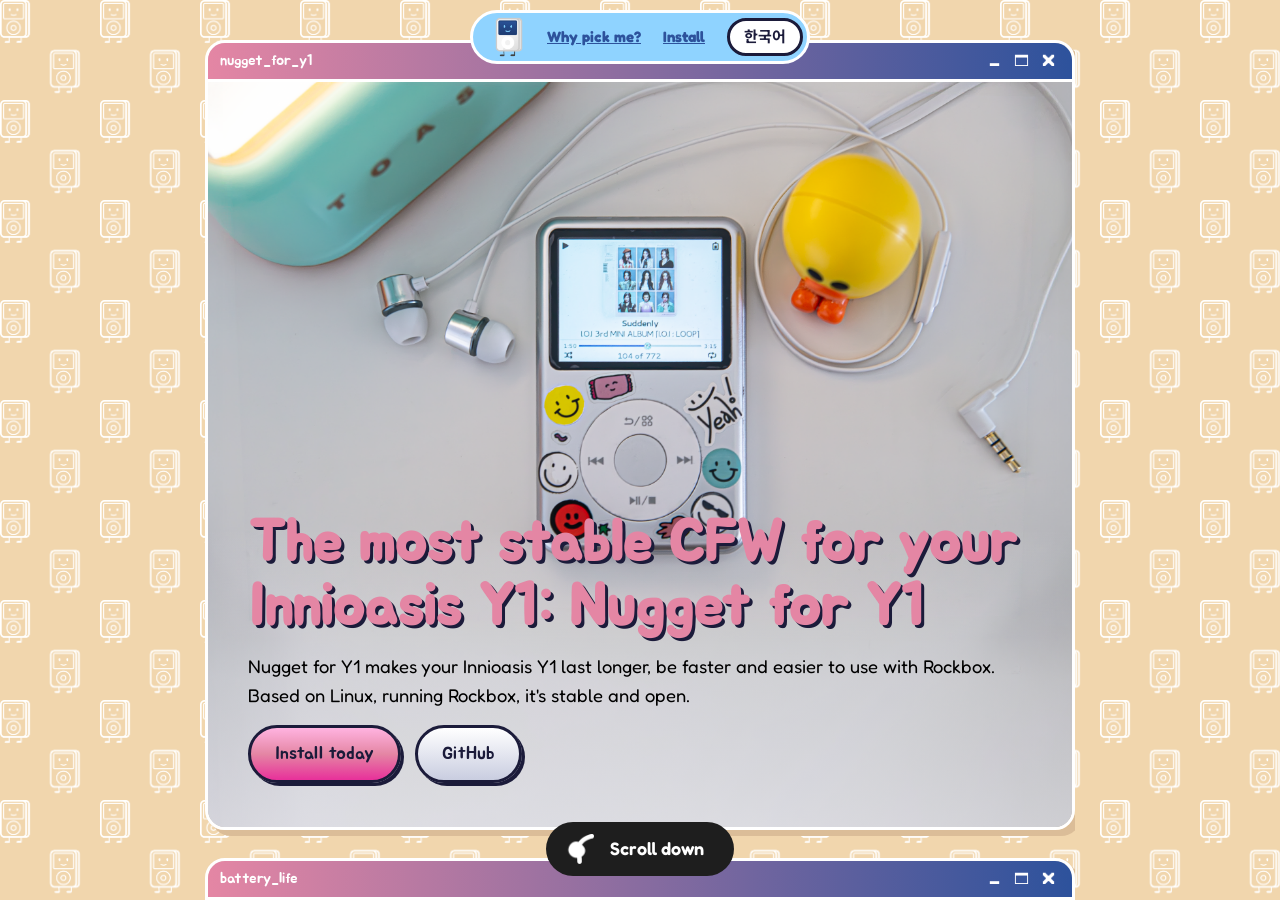
==== index.html @ 5b96ba22 "website: update to reflect current positioning" ====
<!DOCTYPE html>
<html lang="en">
<head>
  <meta charset="utf-8">
  <meta name="viewport" content="width=device-width, initial-scale=1">
  <title>Nugget for Y1: Yummy and stable CFW</title>
  <link rel="icon" type="image/png" href="favi.png">
  <meta name="description" content="Custom firmware for the Innioasis Y1. 2.5x battery life. Rockbox and Linux. Easy to Install.">
  <link rel="preconnect" href="https://fonts.googleapis.com">
  <link rel="preconnect" href="https://fonts.gstatic.com" crossorigin>
  <script src="i18n.js" defer></script>
  <link href="https://fonts.googleapis.com/css2?family=Fredoka:wght@500;700&family=Jua&family=Noto+Sans+KR:wght@400;700&display=swap" rel="stylesheet">
  <link rel="stylesheet" href="style.css">
</head>
<body>

  <div class="page">

    <!--HEADER-->
    <header class="header">
      <div class="header-container">
        <a class="logo" href="#top"><img class="hero-logo" src="favi.png"></a>
        <nav>
          <a href="#features">Why pick me?</a>
          <a href="#install">Install</a>
          <button type="button" class="lang-btn" id="langBtn">한국어</button>
        </nav>
      </div>
    </header>

    <main id="top">

      <!--HERO-->
      <section class="window hero">
        <div class="titlebar"><span>nugget_for_y1</span><span class="titlebar-buttons"><span>🗕</span><span>🗖</span><span>🗙</span></span></div>
        <div class="hero-body">
          <img class="hero-img" src="1.png" alt="The Innioasis Y1 running Rockbox">
          <div class="hero-text">
            <h1>The most stable CFW for your Innioasis Y1: Nugget for Y1</h1>
            <p class="lead">Nugget for Y1 makes your Innioasis Y1 last longer, be faster and easier to use with Rockbox. Based on Linux, running Rockbox, it's stable and open.</p>
            <p>
              <a class="btn" href="#install">Install today</a>
              <a class="btn btn-alt" href="https://github.com/norocoral/y1">GitHub</a>
            </p>
          </div>
        </div>
      </section>

      <div class="scroll-toast" id="scrollToast">
        <img src="down.png" style="width: 30px; height: 30px; flex: 1;"><span>Scroll down</span>
      </div>

      <!--BATTERY-->
      <section class="window battery">
        <div class="titlebar"><span>battery_life</span><span class="titlebar-buttons"><span>🗕</span><span>🗖</span><span>🗙</span></span></div>
        <div class="window-body">
          <h2>2.5x the battery life</h2>
          <p class="lead">It's really the same device??</p>
          <img class="cimg" src="c/1.png">

          <div class="meter">
            <p class="meter-label">Rockbox on Android</p>
            <div class="meter-track"><div class="meter-fill meter-old" style="--fill: 20%">20h</div></div>
          </div>
          <div class="meter">
            <p class="meter-label">Stock firmware (Android)</p>
            <div class="meter-track"><div class="meter-fill meter-old" style="--fill: 50%">30h</div></div>
          </div>
          <div class="meter">
            <p class="meter-label">With Nugget Y1!</p>
            <div class="meter-track"><div class="meter-fill meter-new" style="--fill: 100%">50h</div></div>
          </div>
          <p class="note">Battery life is tested with AAC audio playing through wired earphones, volume at 50dB, WiFi and Bluetooth disabled. Visuals are an approximation. Battery hours are rounded up to the nearby value. Values may not be accurate and can fluctuate with variables.</p>
        </div>
      </section>

      <!--FEATURES-->
      <section class="window" id="features">
        <div class="titlebar"><span>why_pick_me</span><span class="titlebar-buttons"><span>🗕</span><span>🗖</span><span>🗙</span></span></div>
        <div class="window-body">
          <img class="cimg" src="c/3.png">
          <h2>Why not just use the Android version?</h2>
          <p class="lead">Normally, Rockbox for the Y1 run as an app on top of Android 4.2.2. Why pick us?</p>
          <div class="grid">
            <article class="card"><h3>No battery drain</h3><p>Android keeps a whole, dated phone operating system awake behind your music. We took it out and you get 2.5x the battery life.</p></article>
            <article class="card"><h3>Straight into Rockbox</h3><p>Power on and in under 10 seconds you're in. Power off or reboot right from the Rockbox menu.</p></article>
            <article class="card"><h3>Properly loud</h3><p>The headphone amp runs at full strength, matching the stock maximum volume.</p></article>
            <article class="card"><h3>Adjust the power</h3><p>Save battery in power-saver mode or overclock for heavy stuff.</p></article>
            <article class="card"><h3>Support iPod Rockbox themes</h3><p>Natively supports iPod themes. Just adjust the screen size to Classic mode.</p></article>
            <article class="card"><h3>It's still all Rockbox</h3><p>Every audio format, themes and fonts are supported.</p></article>
          </div>
        </div>
      </section>

      <!--SCREENSHOTS-->
      <section class="window" id="look">
        <div class="titlebar"><span>peek</span><span class="titlebar-buttons">_ □ ✕</span></div>
        <div class="window-body">
          <h2>Take a peek</h2>
          <!-- Swap in your own screenshots. Keep the 480x360 shape to match the Y1 screen. -->
          <div class="shots">
            <figure><img src="images/screenshot-1-placeholder.svg" alt="Rockbox main menu" width="480" height="360"><figcaption>Main menu</figcaption></figure>
            <figure><img src="images/screenshot-2-placeholder.svg" alt="Now playing screen" width="480" height="360"><figcaption>Now playing</figcaption></figure>
            <figure><img src="images/screenshot-3-placeholder.svg" alt="Doom running on the Y1" width="480" height="360"><figcaption>Yes, that's Doom</figcaption></figure>
          </div>
        </div>
      </section>

      <!--INSTALL-->
      <section class="window" id="install">
        <div class="titlebar"><span>wizard</span><span class="titlebar-buttons"><span>🗕</span><span>🗖</span><span>🗙</span></span></div>
        <div class="window-body">
          <img class="cimg" src="c/2.png">
          <h2>Installing takes a few minutes</h2>
          <h3>Nugget for Y1 Tool (Recommended)</h3>
          <ol class="steps">
            <li><h3>Download our tool</h3><p>We built a tool for Mac and Windows that automatically sets up everything. It's safe, check our source code.</p></li>
            <li><h3>Follow the instructions on screen</h3><p>The app will guide you through the process of flashing and set up everything automatically.</p></li>
            <li><h3>Turn it on and configure</h3><p>When you're done, you can adjust settings and download themes.</p></li>
          </ol>
          <p><a class="btn" href="https://github.com/norocoral/nugget-y1-flash/releases">Download tool</a></p>
          <p class="note">WARNING: Flashing replaces the stock firmware. While extremely rare, it can cause the malfunction of the device. We are not responsible of the damage to your device. Only the Y1 TypeA device is supported.</p>
          <!--
          <p style="text-align: center;">Or</p>
          <details>
            <summary>Innioasis Updater CE</summary>
            <ol>
              <li>
                <h3>Download Innioasis Updater CE</h3>
                <p>Nugget for Y1 is now available in the Innioasis Updater CE.</p>
              </li>
              <li>
                <h3>Change the software to Nugget</h3>
                <p>Once the app is open and drivers are installed, select 'Nugget for Y1' in the software dropdown. The app will guide you through the process of flashing.</p>
              </li>
              <li>
                <h3>Turn it on and plug it in</h3>
                <p>When flashing is complete, turn on Y1. You will see a screen telling you to plug in the device to the PC, do this.</p>
              </li>
              <li>
                <h3>Download .rockbox and put it on the device</h3>
                <p>Download the ZIP from our GitHub. Extract it to the Y1, making sure .rockbox is there.</p>
              </li>
              <li>
                <h3>Unplug it, turn it on and configure</h3>
                <p>When you're done, you can adjust settings and download themes.</p>
              </li>
            </ol>

            <p>
              <a class="btn" href="https://innioasis.app/">Download Innioasis Updater</a>
            </p>
          </details>
          -->
        </div>
      </section>

      <!--INFO-->
      <section class="window" id="info">
        <div class="titlebar"><span>info</span><span class="titlebar-buttons"><span>🗕</span><span>🗖</span><span>🗙</span></span></div>
        <div class="window-body">
          <h2>Work in progress</h2>
          <p class="lead">Because this is our own stack of software, 100% feature parity is not certain.</p>
          <h3>Not working</h3>
          <p>Wifi, Vibration, Internal Speaker, FM Radio</p>
          <h3>Partially working</h3>
          <p>N/A</p>
          <h2>About</h2>
          <!--FOOTER-->
          <footer class="footer">
            <img src="favi.png" style="width: 200px;margin: 40px auto 40px auto;">
            <p>Nugget Audio Brand</p>
            <p>Not affiliated with Innioasis. Built on the open source <a href="https://www.rockbox.org">Rockbox</a> project.</p>
          </footer>
        </div>
      </section>
    </main>
  </div>
</body>

<script>
  const scrollToast = document.getElementById("scrollToast");
  const main = document.querySelector("main");
  const windows = document.querySelectorAll("main > .window");

  // Hide the toast as soon as the next window enters the viewport.
  const toastObserver = new IntersectionObserver(
    (entries) => {
      entries.forEach((entry) => {
        if (entry.isIntersecting) {
          scrollToast.classList.add("hidden");
          toastObserver.disconnect();
        }
      });
    },
    {
      threshold: 0.1
    }
  );

  const nextWindow = document.querySelector("main > .window:nth-of-type(2)");

  if (nextWindow) {
    toastObserver.observe(nextWindow);
  }

  // Preserve the existing window activation behavior.
  const observer = new IntersectionObserver(
    (entries) => {
      entries.forEach((entry) => {
        if (entry.isIntersecting) {
          entry.target.classList.add("active");
        } else {
          entry.target.classList.remove("active");
        }
      });
    },
    {
      root: main,
      threshold: 0.6
    }
  );

  windows.forEach((window) => observer.observe(window));
</script>
</html>
---- style.css ----
html {
  scroll-snap-type: y mandatory;
  scroll-behavior: smooth;
}
body {
  margin: 0;
}
main {
  height: calc(100vh - 40px);
  overflow-y: auto;
  scroll-snap-type: y mandatory;
  overscroll-behavior-y: contain;
  width: calc(100% - 50px);
  margin: 40px auto auto auto;
}
main > .window {
  min-height: calc(100% - 70px);
  scroll-snap-align: start;
  scroll-snap-stop: always;
  display: flex;
  flex-direction: column;
}
main > .window > .window-body,
main > .window > .hero-body {
  flex: 1;
}
body,
h3 {
  color: var(--ink);
}
.btn,
.logo {
  text-decoration: none;
}
@font-face {
  font-family: Shag-Lounge;
  src: url("https://db.onlinewebfonts.com/t/468c67c3a57b93870b455fc4ec30dbe1.eot");
  src: url("https://db.onlinewebfonts.com/t/468c67c3a57b93870b455fc4ec30dbe1.eot?#iefix")
      format("embedded-opentype"),
    url("https://db.onlinewebfonts.com/t/468c67c3a57b93870b455fc4ec30dbe1.woff2")
      format("woff2"),
    url("https://db.onlinewebfonts.com/t/468c67c3a57b93870b455fc4ec30dbe1.woff")
      format("woff"),
    url("https://db.onlinewebfonts.com/t/468c67c3a57b93870b455fc4ec30dbe1.ttf")
      format("truetype"),
    url("https://db.onlinewebfonts.com/t/468c67c3a57b93870b455fc4ec30dbe1.svg#Shag-Lounge")
      format("svg");
}
:root {
  --page-bg: #8fd3ff;
  --window-bg: rgba(244, 244, 251, 0.6);
  --ink: #1b1b3a;
  --ink-color: #ffffff;
  --ink-pale: #dbbd98;
  --pink: #e486a4;
  --blue: #2d529c;
  --lime: #b6ff3c;
  --silver: #c9cde0;
  --silver-light: #ffffff;
  --silver-dark: #7d819c;
  --font-heading: "Shag-Lounge", "Jua", "Fredoka", "Trebuchet MS", "Comic Sans MS", sans-serif;
  --font-body: "Fredoka", "Noto Sans KR", Verdana, Tahoma, Geneva, sans-serif;
  --page-width: 920px;
  --gap: 28px;
  --radius: 20px;
}
*,
::after,
::before {
  box-sizing: border-box;
  cursor: url("cursor.png"), auto;
}
body {
  margin: 0;
  background: url("bg.png") 0 0/100px fixed rgb(241, 214, 173);
  font-family: var(--font-body);
  font-size: 15px;
  line-height: 1.6;
}
.logo,
.ticker,
.titlebar,
h1,
h2,
h3 {
  font-family: var(--font-heading);
}
.page {
  max-width: var(--page-width);
  margin: 0 auto;
}
h1,
h2,
h3 {
  line-height: 1.1;
  margin: 0 0 12px;
}
h1 {
  font-size: clamp(2.2rem, 7vw, 3.6rem);
  color: var(--pink);
  text-shadow: 3px 3px 0 var(--ink);
}
h2 {
  font-size: clamp(1.6rem, 4vw, 2.3rem);
  color: var(--blue);
}
h3 {
  font-size: 1.2rem;
}
p {
  margin: 0 0 14px;
}
.card:nth-child(4n + 2) h3,
a {
  color: var(--blue);
}
img {
  max-width: 100%;
  height: auto;
  display: block;
}
.cimg {
  width: 150px;
  position: absolute;
  top: 0;
  z-index: 0;
  right: 10px;
  filter: drop-shadow(4px 4px 0px black) drop-shadow(-4px -4px 0px white)
    drop-shadow(0px 4px 0px white) drop-shadow(4px 0px 0px white)
    drop-shadow(0px 0px 4px rgba(0, 0, 0, 0.2));
}
:focus-visible {
  outline: 3px dashed var(--pink);
  outline-offset: 3px;
}
.lead {
  font-size: 1.15rem;
}
.note {
  font-size: 0.85rem;
  color: #555a7a;
  margin-top: 16px;
}
.ticker {
  background: var(--ink);
  color: var(--lime);
  font-size: 1.05rem;
  overflow: hidden;
  white-space: nowrap;
  padding: 6px 0;
}
.window {
  background: var(--window-bg);
  backdrop-filter: blur(5px);
  box-shadow: 6px 6px 0 var(--ink-pale);
  margin-bottom: var(--gap);
  overflow: hidden;
}
.ticker-text {
  display: inline-block;
  animation: 40s linear infinite scroll;
  letter-spacing: 1.4px;
}
@keyframes scroll {
  from {
    transform: translateX(0);
  }
  to {
    transform: translateX(-50%);
  }
}
.header {
  display: flex;
  flex-wrap: wrap;
  width: 100%;
  justify-content: space-evenly;
  align-items: center;
  position: fixed;
  z-index: 10;
  left: 50%;
  transform: translateX(-50%);
  top: 0;
}
.header-container {
  display: flex;
  flex-wrap: nowrap;
  justify-content: space-between;
  align-items: center;
  margin-top: 10px;
  padding: 4px 4px 4px 16px;
  background: var(--page-bg);
  border: 3px solid var(--ink-color);
  border-radius: 100px;
}
.btn {
  border: 3px solid var(--ink);
}
.window {
  border: 3px solid var(--ink-color);
}
.logo {
  font-weight: 700;
  font-size: 1.8rem;
  color: var(--ink);
  display: flex;
  gap: 10px;
}
.hero-logo {
  width: 40px;
}
.header nav a {
  margin-left: 18px;
  font-weight: 700;
}
.window {
  border-radius: var(--radius);
}
.titlebar {
  display: flex;
  justify-content: space-between;
  background: linear-gradient(to right, var(--pink), var(--blue));
  color: #fff;
  padding: 6px 12px;
  border-bottom: 3px solid var(--ink-color);
}
.titlebar-buttons {
  display: flex;
  gap: 3px;
  letter-spacing: 0;
}
.btn,
.steps li::before {
  display: inline-block;
  font-family: var(--font-heading);
}
.titlebar-buttons span {
  aspect-ratio: 1/1;
  display: inline-flex;
  align-items: center;
  justify-content: center;
  width: 24px;
  height: 24px;
  line-height: 1;
  border-radius: 50%;
}
.window-body {
  padding: 28px;
  position: relative;
}
.window-body h1,
.window-body .lead {
  margin-right: 150px;
}
.btn {
  margin: 0 10px 10px 0;
  padding: 12px 24px;
  font-size: 1.1rem;
  color: var(--ink);
  background: linear-gradient(180deg, #ffb3e0, var(--pink) 50%, #e8309a);
  border-radius: 999px;
  box-shadow: 3px 3px 0 var(--ink);
}
.btn:hover {
  transform: translate(-1px, -1px);
  box-shadow: 4px 4px 0 var(--ink);
}
.btn:active {
  transform: translate(3px, 3px);
  box-shadow: 0 0 0 var(--ink);
}
.btn-alt {
  background: linear-gradient(180deg, #fff, var(--silver));
}
.hero-body {
  position: relative;
  min-height: 420px;
  display: flex;
  align-items: center;
}
.hero-img {
  position: absolute;
  inset: 0;
  width: 100%;
  height: 100%;
  object-fit: cover;
  object-position: top center;
}
.hero-body::after {
  content: "";
  position: absolute;
  inset: 0;
  background: linear-gradient(
    0deg,
    rgba(244, 244, 251, 0.6) 0,
    rgba(244, 244, 251, 0.4) 20%,
    rgba(244, 244, 251, 0) 40%
  );
}
.hero-text {
  position: absolute;
  bottom: 0;
  z-index: 1;
  padding: 20px 40px;
  color: #000;
}
.grid,
.meter,
.shots {
  margin-top: 20px;
}
.hero-text .note {
  color: #d6d9ee;
}
.meter-label {
  font-weight: 700;
  margin-bottom: 4px;
}
.meter-track {
  background: #fff;
  border: 3px solid var(--ink);
  border-radius: var(--radius);
  padding: 4px;
}
.meter-fill {
  width: var(--fill);
  padding: 10px 14px;
  text-align: right;
  font-family: var(--font-heading);
  font-size: 1.6rem;
  border-radius: 14px;
  color: transparent;
}
.battery.active .meter-fill {
  animation:
    fill 1s cubic-bezier(0.9, 0.4, 0.9, 0.4) both,
    reveal-text 1s linear 0.6s forwards;
}
.card,
.shots img {
  border: 3px solid var(--ink);
}
.meter-old {
  background: var(--silver);
}
.meter-new,
.steps li::before {
  background: var(--lime);
}
@keyframes fill {
  from {
    width: 0;
  }
}
@keyframes reveal-text {
  to {
    color: var(--ink);
  }
}
.grid {
  display: grid;
  grid-template-columns: repeat(2, 1fr);
  gap: 18px;
}
.shots,
.steps {
  display: grid;
  grid-template-columns: repeat(3, 1fr);
  gap: 18px;
}
.card {
  background: #fff;
  border-radius: var(--radius);
  padding: 16px 18px 6px;
  box-shadow: 3px 3px 0 var(--silver-dark);
}
.card:nth-child(4n + 1) h3 {
  color: var(--pink);
}
.card:nth-child(4n + 3) h3 {
  color: #3a9a00;
}
.card:nth-child(4n + 4) h3 {
  color: #c0309a;
}
.shots figure {
  margin: 0;
  text-align: center;
}
.shots img {
  border-radius: var(--radius);
}
.shots figcaption {
  margin-top: 8px;
  font-family: var(--font-heading);
}
.steps {
  list-style: none;
  counter-reset: step;
  padding: 0;
  margin: 20px 0 28px;
}
.steps li {
  counter-increment: step;
}
.steps li::before {
  content: counter(step);
  width: 40px;
  height: 40px;
  line-height: 34px;
  text-align: center;
  margin-bottom: 10px;
  font-size: 1.3rem;
  border: 3px solid var(--ink);
  border-radius: 50%;
}
.footer {
  text-align: center;
  font-size: 0.85rem;
}
@media (max-width: 720px) {
  .hero-body {
    min-height: 480px;
    align-items: flex-end;
  }
  .grid,
  .shots,
  .steps {
    grid-template-columns: 1fr;
  }
  .window-body {
    padding: 18px;
  }
  .header nav a:first-child {
    margin-left: 0;
  }
}
@media (prefers-reduced-motion: reduce) {
  .meter-fill,
  .ticker-text {
    animation: none;
  }
  .btn:active,
  .btn:hover {
    transform: none;
  }
  html,
  main {
    scroll-behavior: auto;
  }
  .window.active .meter-fill {
    animation: none;
    width: var(--fill);
    color: var(--ink);
  }
  .ticker-text {
    animation: none;
  }
}


  .scroll-toast {
    display: flex;
    gap: 16px;
    position: fixed;
    bottom: 24px;
    left: 50%;
    transform: translateX(-50%);
    z-index: 9999;
    padding: 12px 24px 12px 18px;
    background: rgba(30, 30, 30, 1);
    color: #fff;
    border-radius: 999px;
    font-size: 18px;
    font-weight: 600;
    white-space: nowrap;
    animation: toast-bounce 2s ease-in-out infinite,
               toast-fade-in 0.5s ease-out;
    transition: opacity 0.3s ease, transform 0.3s ease;
    pointer-events: none;
  }

  .scroll-toast span {
    display: inline-block;
    margin-right: 6px;
    font-size: 18px;
  }

  .scroll-toast.hidden {
    opacity: 0;
    transform: translate(-50%, 20px);
  }

  @keyframes toast-bounce {
    0%, 100% { margin-bottom: 0; }
    50% { margin-bottom: 6px; }
  }

  @keyframes toast-fade-in {
    from { opacity: 0; }
    to { opacity: 1; }
  }

  @media (prefers-reduced-motion: reduce) {
    .scroll-toast {
      animation: none;
    }
  }

.lang-btn {
  margin-left: 18px;
  padding: 4px 14px;
  font: inherit;
  font-weight: 700;
  color: var(--ink);
  background: #fff;
  border: 3px solid var(--ink);
  border-radius: 999px;
  cursor: url("cursor.png"), pointer;
}
.lang-btn:hover { background: var(--lime); }

html[lang="ko"] body { word-break: keep-all; }
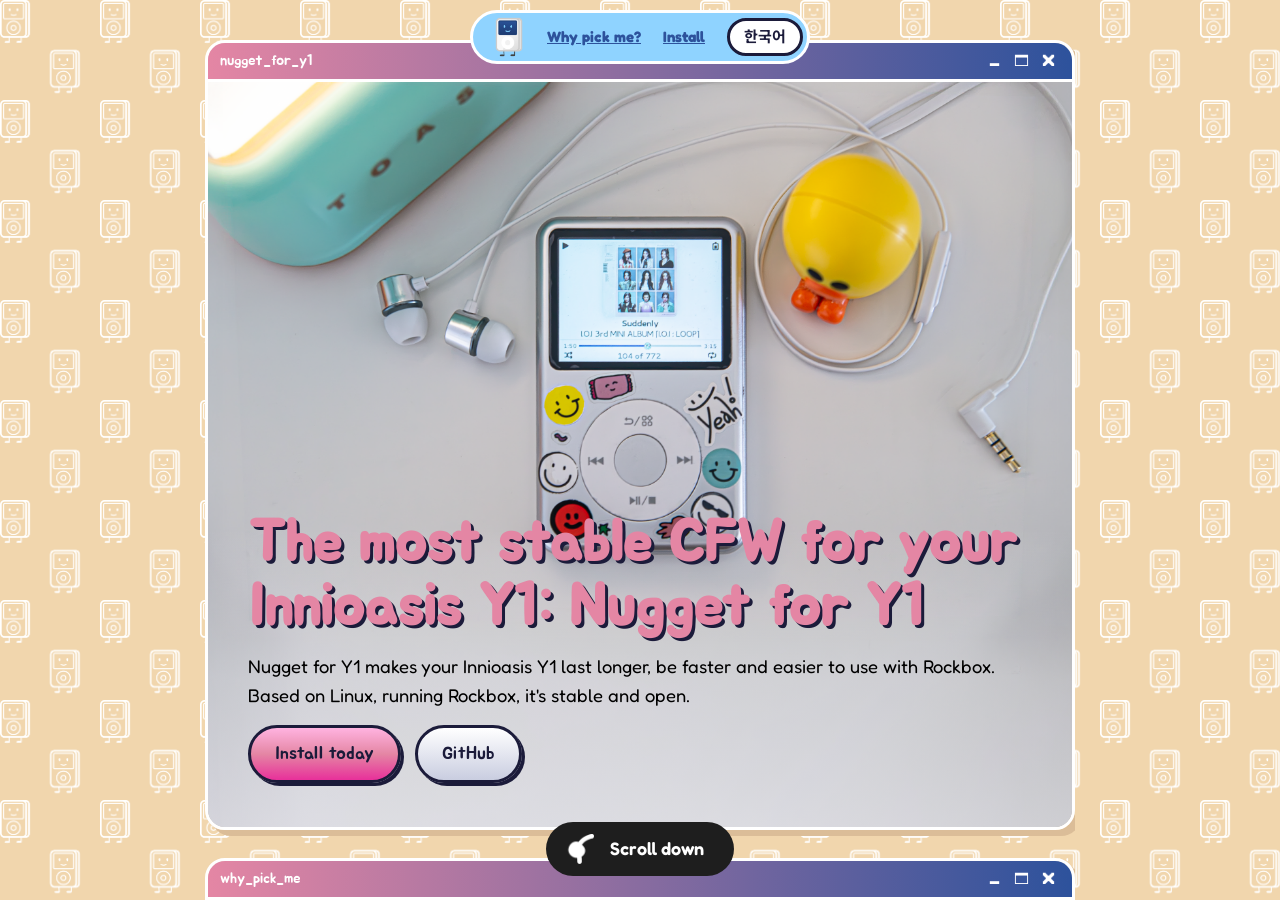
==== commit e20087e6: "website: update claims" ====
--- a/index.html
+++ b/index.html
@@ -51,6 +51,10 @@
       </div>
 
       <!--BATTERY-->
+      <!--
+      Comment out.
+      Battery is unstable.
+
       <section class="window battery">
         <div class="titlebar"><span>battery_life</span><span class="titlebar-buttons"><span>🗕</span><span>🗖</span><span>🗙</span></span></div>
         <div class="window-body">
@@ -73,6 +77,7 @@
           <p class="note">Battery life is tested with AAC audio playing through wired earphones, volume at 50dB, WiFi and Bluetooth disabled. Visuals are an approximation. Battery hours are rounded up to the nearby value. Values may not be accurate and can fluctuate with variables.</p>
         </div>
       </section>
+      -->
 
       <!--FEATURES-->
       <section class="window" id="features">
@@ -82,26 +87,12 @@
           <h2>Why not just use the Android version?</h2>
           <p class="lead">Normally, Rockbox for the Y1 run as an app on top of Android 4.2.2. Why pick us?</p>
           <div class="grid">
-            <article class="card"><h3>No battery drain</h3><p>Android keeps a whole, dated phone operating system awake behind your music. We took it out and you get 2.5x the battery life.</p></article>
+            <!--<article class="card"><h3>No battery drain</h3><p>Android keeps a whole, dated phone operating system awake behind your music. We took it out and you get 2.5x the battery life.</p></article>-->
             <article class="card"><h3>Straight into Rockbox</h3><p>Power on and in under 10 seconds you're in. Power off or reboot right from the Rockbox menu.</p></article>
             <article class="card"><h3>Properly loud</h3><p>The headphone amp runs at full strength, matching the stock maximum volume.</p></article>
             <article class="card"><h3>Adjust the power</h3><p>Save battery in power-saver mode or overclock for heavy stuff.</p></article>
             <article class="card"><h3>Support iPod Rockbox themes</h3><p>Natively supports iPod themes. Just adjust the screen size to Classic mode.</p></article>
             <article class="card"><h3>It's still all Rockbox</h3><p>Every audio format, themes and fonts are supported.</p></article>
-          </div>
-        </div>
-      </section>
-
-      <!--SCREENSHOTS-->
-      <section class="window" id="look">
-        <div class="titlebar"><span>peek</span><span class="titlebar-buttons">_ □ ✕</span></div>
-        <div class="window-body">
-          <h2>Take a peek</h2>
-          <!-- Swap in your own screenshots. Keep the 480x360 shape to match the Y1 screen. -->
-          <div class="shots">
-            <figure><img src="images/screenshot-1-placeholder.svg" alt="Rockbox main menu" width="480" height="360"><figcaption>Main menu</figcaption></figure>
-            <figure><img src="images/screenshot-2-placeholder.svg" alt="Now playing screen" width="480" height="360"><figcaption>Now playing</figcaption></figure>
-            <figure><img src="images/screenshot-3-placeholder.svg" alt="Doom running on the Y1" width="480" height="360"><figcaption>Yes, that's Doom</figcaption></figure>
           </div>
         </div>
       </section>
@@ -118,7 +109,7 @@
             <li><h3>Follow the instructions on screen</h3><p>The app will guide you through the process of flashing and set up everything automatically.</p></li>
             <li><h3>Turn it on and configure</h3><p>When you're done, you can adjust settings and download themes.</p></li>
           </ol>
-          <p><a class="btn" href="https://github.com/norocoral/nugget-y1-flash/releases">Download tool</a></p>
+          <p><a class="btn" href="https://github.com/norocoral/nugget-y1-tool/releases/">Download tool</a></p>
           <p class="note">WARNING: Flashing replaces the stock firmware. While extremely rare, it can cause the malfunction of the device. We are not responsible of the damage to your device. Only the Y1 TypeA device is supported.</p>
           <!--
           <p style="text-align: center;">Or</p>
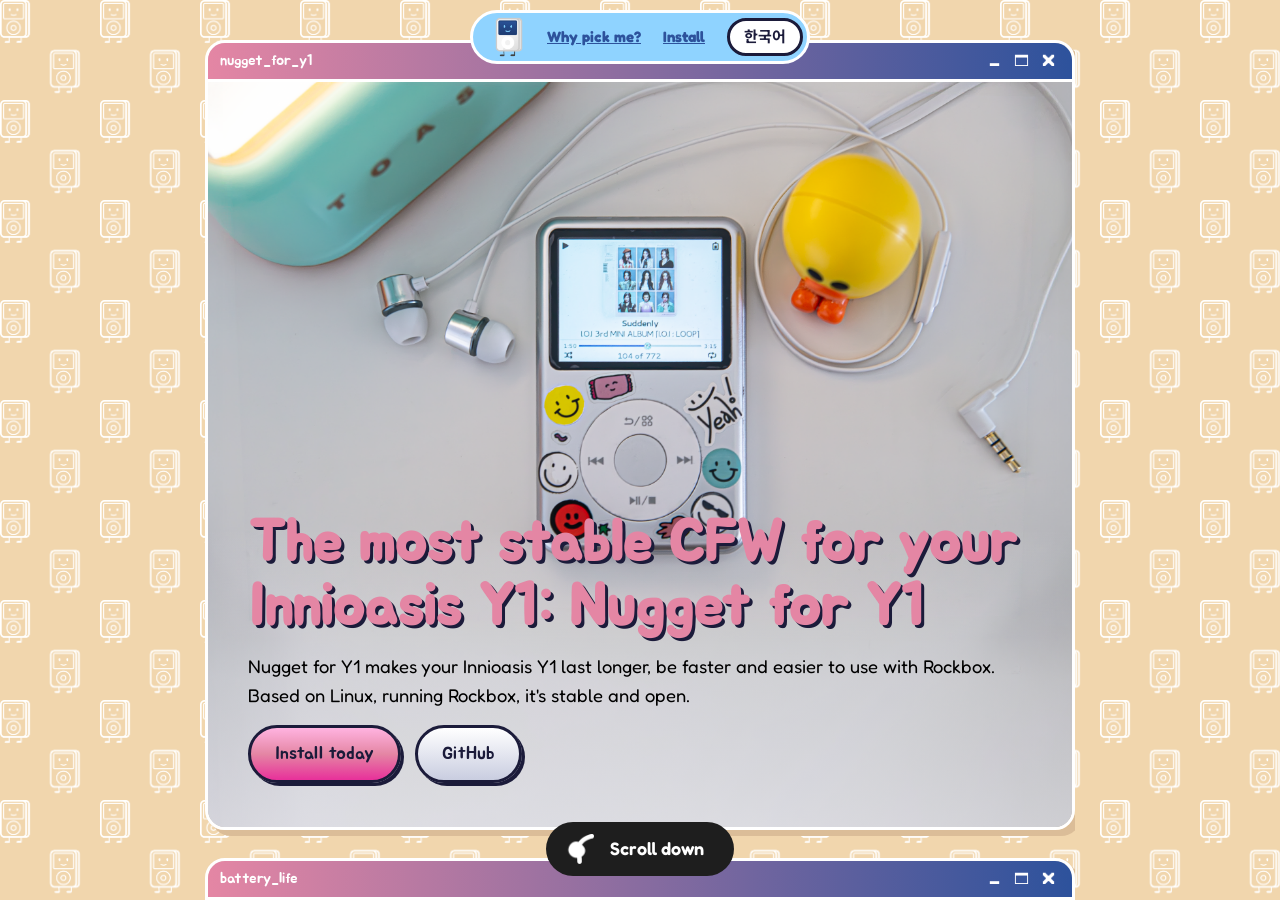
==== commit 12b18e61: "website: restore disabled" ====
--- a/index.html
+++ b/index.html
@@ -50,11 +50,6 @@
         <img src="down.png" style="width: 30px; height: 30px; flex: 1;"><span>Scroll down</span>
       </div>
 
-      <!--BATTERY-->
-      <!--
-      Comment out.
-      Battery is unstable.
-
       <section class="window battery">
         <div class="titlebar"><span>battery_life</span><span class="titlebar-buttons"><span>🗕</span><span>🗖</span><span>🗙</span></span></div>
         <div class="window-body">
@@ -77,7 +72,6 @@
           <p class="note">Battery life is tested with AAC audio playing through wired earphones, volume at 50dB, WiFi and Bluetooth disabled. Visuals are an approximation. Battery hours are rounded up to the nearby value. Values may not be accurate and can fluctuate with variables.</p>
         </div>
       </section>
-      -->
 
       <!--FEATURES-->
       <section class="window" id="features">
@@ -87,7 +81,7 @@
           <h2>Why not just use the Android version?</h2>
           <p class="lead">Normally, Rockbox for the Y1 run as an app on top of Android 4.2.2. Why pick us?</p>
           <div class="grid">
-            <!--<article class="card"><h3>No battery drain</h3><p>Android keeps a whole, dated phone operating system awake behind your music. We took it out and you get 2.5x the battery life.</p></article>-->
+            <article class="card"><h3>No battery drain</h3><p>Android keeps a whole, dated phone operating system awake behind your music. We took it out and you get 2.5x the battery life.</p></article>
             <article class="card"><h3>Straight into Rockbox</h3><p>Power on and in under 10 seconds you're in. Power off or reboot right from the Rockbox menu.</p></article>
             <article class="card"><h3>Properly loud</h3><p>The headphone amp runs at full strength, matching the stock maximum volume.</p></article>
             <article class="card"><h3>Adjust the power</h3><p>Save battery in power-saver mode or overclock for heavy stuff.</p></article>
